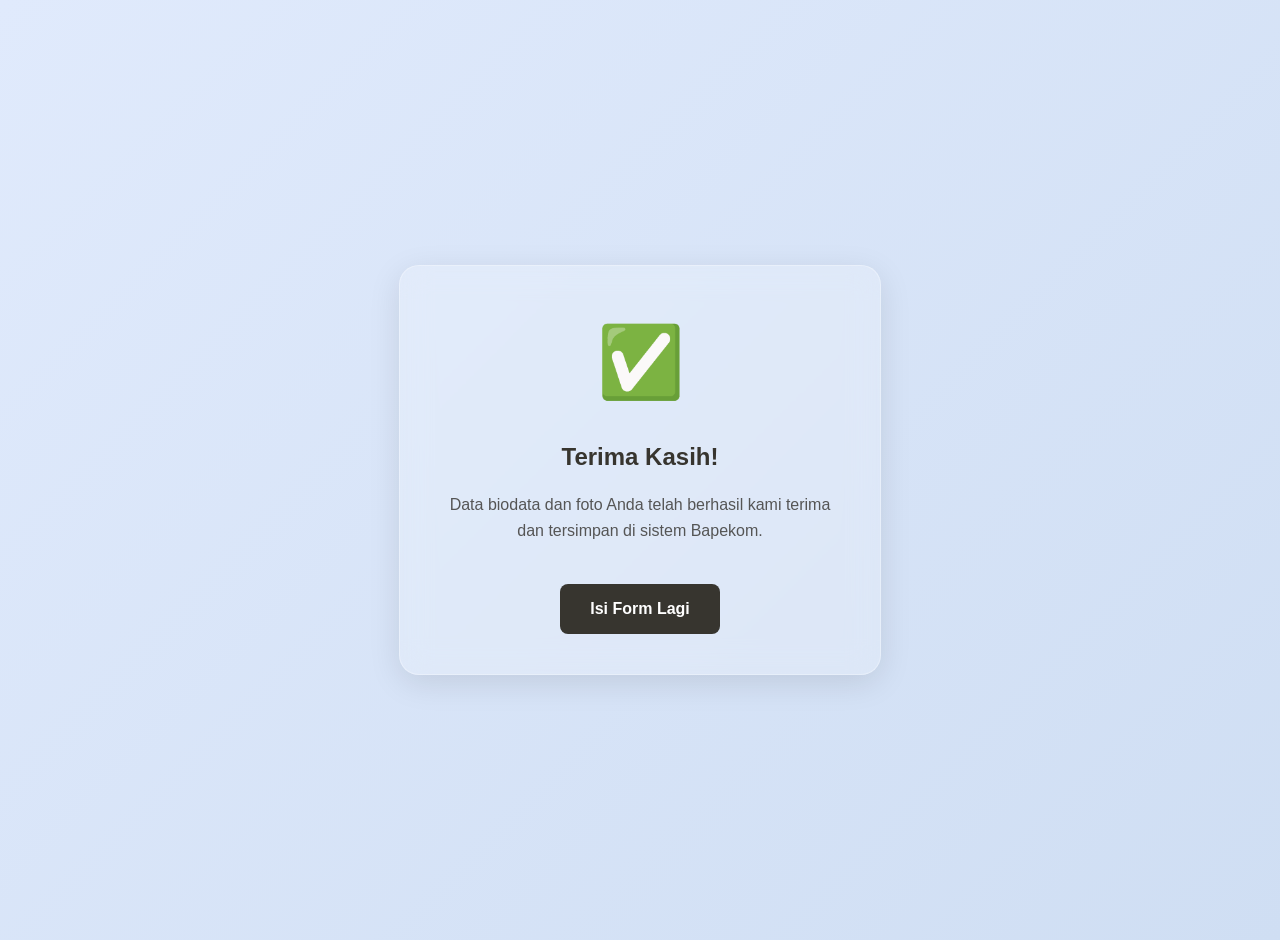
==== sucess.html @ 70df20a0 "Add files via upload" ====
<!DOCTYPE html>
<html lang="id">
<head>
    <meta charset="UTF-8">
    <meta name="viewport" content="width=device-width, initial-scale=1.0">
    <title>Pendaftaran Berhasil</title>
    <link rel="stylesheet" href="css/style.css">
</head>
<body class="success-container">

    <div class="success-card">
        <span class="icon-check">✅</span>
        <h2>Terima Kasih!</h2>
        <p>Data biodata dan foto Anda telah berhasil kami terima dan tersimpan di sistem Bapekom.</p>
        <a href="index.html" class="btn-back">Isi Form Lagi</a>
    </div>

</body>
</html>
---- css/style.css ----
/* css/style.css */
@import url('https://fonts.googleapis.com/css2?family=Poppins:wght@300;400;500;600;700&display=swap');

/* --- Profile Logo Styling --- */
.profile-logo {
    width: 100px;
    height: 100px;
    background-color: white;
    border-radius: 50%; /* Membuat Bulat */
    margin: -80px auto 20px auto; /* Margin negatif untuk mengangkat logo ke atas kartu */
    display: flex;
    justify-content: center;
    align-items: center;
    box-shadow: 0 10px 25px rgba(0,0,0,0.2); /* Bayangan kuat agar kontras dengan glass */
    border: 4px solid rgba(255, 255, 255, 0.5); /* Border tipis untuk kesan glass */
    overflow: hidden; /* Memastikan gambar tetap bulat */
    position: relative;
    z-index: 10;
}

.profile-logo img {
    width: 100%;
    height: 100%;
    object-fit: cover; /* Agar gambar tidak gepeng */
}

/* Tambahkan margin top pada container agar kartu tidak menabrak atas layar karena margin logo negatif */
.glass-card-container {
    margin-top: 60px; 
    position: relative;
    /* ... sisa kode glass-card-container sebelumnya ... */
}

body {
    font-family: 'Poppins', sans-serif;
    background: linear-gradient(135deg, #a1c4fd 0%, #c2e9fb 100%); /* Gradien latar belakang untuk efek glassmorphism yang lebih baik */
    color: #37352f;
    line-height: 1.6;
    display: flex;
    justify-content: center;
    align-items: center; /* Memposisikan kartu di tengah vertikal juga */
    min-height: 100vh; /* Pastikan tinggi minimal viewport */
    margin: 0;
    padding: 20px; /* Padding agar tidak terlalu mepet ke pinggir */
    overflow-y: auto; /* Agar bisa scroll jika konten panjang */
}

/* --- Glassmorphism Card Container --- */
.glass-card-container {
    background: rgba(255, 255, 255, 0.2); /* Transparansi dasar */
    border-radius: 20px;
    border: 1px solid rgba(255, 255, 255, 0.3); /* Border bening */
    box-shadow: 0 8px 32px 0 rgba(31, 38, 135, 0.37); /* Bayangan kuat */
    backdrop-filter: blur(10px); /* Efek blur bening */
    -webkit-backdrop-filter: blur(10px); /* Dukungan browser lama */
    padding: 30px; /* Padding di dalam kartu glass */
    max-width: 700px; /* Lebar maksimal kartu */
    width: 100%;
}

.tally-wrapper { /* Konten form di dalam kartu glass */
    background-color: rgba(255, 255, 255, 0.8); /* Warna dasar form, sedikit transparan */
    border-radius: 15px; /* Radius sudut agar serasi */
    padding: 30px;
    box-shadow: 0 4px 15px rgba(0,0,0,0.05); /* Bayangan ringan untuk lapisan dalam */
}


h1 { font-size: 38px; font-weight: 700; margin-bottom: 25px; letter-spacing: -0.5px; color: #1a1a1a; }

.info-box {
    background-color: rgba(255, 245, 245, 0.9); /* Sedikit transparan untuk menyatu */
    border-left: 5px solid #ff7070;
    border-radius: 8px;
    padding: 20px;
    margin-bottom: 50px;
    font-size: 14px;
    color: #5c0000;
}

.block { margin-bottom: 40px; }

label { display: block; font-weight: 500; margin-bottom: 8px; font-size: 16px; color: #37352f; }

.required { color: #eb5757; margin-left: 2px; }

input[type="text"], input[type="number"], input[type="tel"], textarea, select {
    width: 100%;
    border: none;
    border-bottom: 1px solid #e0e0e0;
    padding: 12px 0;
    font-size: 18px;
    outline: none;
    background: transparent;
    transition: 0.2s;
}

input:focus, textarea:focus, select:focus { border-bottom: 2px solid #37352f; }

.drop-zone {
    border: 2px dashed #d0d0d0;
    border-radius: 12px;
    padding: 40px;
    text-align: center;
    cursor: pointer;
    transition: 0.3s;
    background-color: rgba(255, 255, 255, 0.7); /* Latar belakang agak bening */
}

.drop-zone:hover { background-color: rgba(247, 247, 245, 0.8); border-color: #37352f; }

.drop-zone__prompt { font-size: 14px; color: #757575; }

.drop-zone__input { display: none; }

.submit-btn {
    background-color: #37352f;
    color: white;
    border: none;
    padding: 14px 28px;
    border-radius: 8px;
    font-weight: 600;
    cursor: pointer;
    font-size: 16px;
    transition: 0.2s;
    box-shadow: 0 4px 10px rgba(0,0,0,0.2); /* Bayangan tombol */
}

.submit-btn:hover { background-color: #000; opacity: 0.9; transform: translateY(-2px); box-shadow: 0 6px 15px rgba(0,0,0,0.25); }

.submit-btn:disabled { background-color: #ccc; cursor: not-allowed; box-shadow: none; }

/* Responsive adjustments */
@media (max-width: 768px) {
    .glass-card-container {
        padding: 20px;
        margin: 10px;
    }
    .tally-wrapper {
        padding: 20px;
    }
    h1 {
        font-size: 28px;
    }
}

/* css/success.css */

.success-container {
    display: flex;
    justify-content: center;
    align-items: center;
    min-height: 100vh;
    margin: 0;
    background: linear-gradient(135deg, #e0eafc, #cfdef3);
    font-family: 'Segoe UI', Tahoma, Geneva, Verdana, sans-serif;
}

.success-card {
    background: rgba(255, 255, 255, 0.2);
    backdrop-filter: blur(15px);
    -webkit-backdrop-filter: blur(15px);
    padding: 40px;
    border-radius: 20px;
    text-align: center;
    border: 1px solid rgba(255, 255, 255, 0.3);
    box-shadow: 0 8px 32px rgba(0, 0, 0, 0.1);
    max-width: 400px;
    width: 90%;
    animation: fadeIn 0.8s ease-out;
}

.icon-check {
    font-size: 70px;
    color: #2e7d32;
    margin-bottom: 20px;
    display: block;
}

.success-card h2 {
    color: #37352f;
    margin-bottom: 15px;
}

.success-card p {
    color: #555;
    line-height: 1.6;
}

.btn-back {
    display: inline-block;
    margin-top: 25px;
    padding: 12px 30px;
    background: #37352f;
    color: white;
    text-decoration: none;
    border-radius: 8px;
    font-weight: 600;
    transition: all 0.3s ease;
}

.btn-back:hover {
    background: #000;
    transform: translateY(-3px);
    box-shadow: 0 5px 15px rgba(0,0,0,0.2);
}

@keyframes fadeIn {
    from { opacity: 0; transform: translateY(20px); }
    to { opacity: 1; transform: translateY(0); }
}
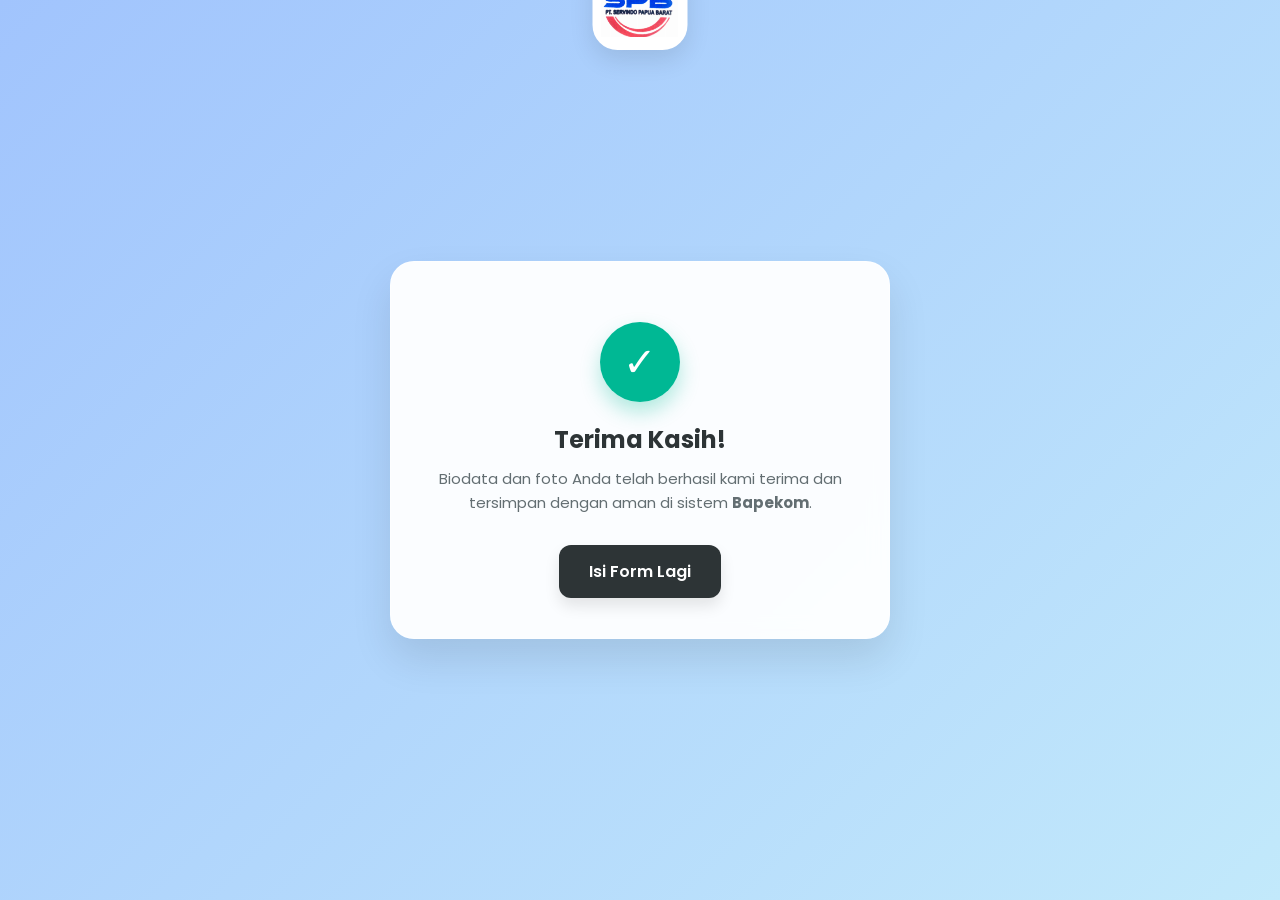
==== commit bf9919bd: "Update sucess.html" ====
--- a/sucess.html
+++ b/sucess.html
@@ -2,18 +2,40 @@
 <html lang="id">
 <head>
     <meta charset="UTF-8">
-    <meta name="viewport" content="width=device-width, initial-scale=1.0">
-    <title>Pendaftaran Berhasil</title>
-    <link rel="stylesheet" href="css/style.css">
+    <meta name="viewport" content="width=device-width, initial-scale=1.0, maximum-scale=1.0, user-scalable=no">
+    <title>Pendaftaran Berhasil - Bapekom</title>
+    
+    <link rel="stylesheet" href="css/style.css?v=3.1">
+    
+    <link rel="preconnect" href="https://fonts.googleapis.com">
+    <link rel="preconnect" href="https://fonts.gstatic.com" crossorigin>
+    <link href="https://fonts.googleapis.com/css2?family=Poppins:wght@400;600;700&display=swap" rel="stylesheet">
 </head>
-<body class="success-container">
+<body>
 
-    <div class="success-card">
-        <span class="icon-check">✅</span>
-        <h2>Terima Kasih!</h2>
-        <p>Data biodata dan foto Anda telah berhasil kami terima dan tersimpan di sistem Bapekom.</p>
-        <a href="index.html" class="btn-back">Isi Form Lagi</a>
+    <div class="main-container">
+        <div class="logo-area">
+            <div class="profile-logo">
+                <img src="img/Logo 2.png" alt="Logo Bapekom">
+            </div>
+        </div>
+
+        <div class="glass-card-container">
+            <div class="success-card">
+                <div class="icon-container">
+                    ✓
+                </div>
+                
+                <h2>Terima Kasih!</h2>
+                
+                <p>
+                    Biodata dan foto Anda telah berhasil kami terima dan tersimpan dengan aman di sistem <strong>Bapekom</strong>.
+                </p>
+                
+                <a href="index.html" class="btn-back">Isi Form Lagi</a>
+            </div>
+        </div>
     </div>
 
 </body>
-</html>+</html>
--- a/css/style.css
+++ b/css/style.css
@@ -1,211 +1,259 @@
-/* css/style.css */
+/* --- 1. Reset & Font Import --- */
 @import url('https://fonts.googleapis.com/css2?family=Poppins:wght@300;400;500;600;700&display=swap');
 
-/* --- Profile Logo Styling --- */
+:root {
+    --primary-color: #2d3436;
+    --accent-color: #0984e3;
+    --bg-gradient: linear-gradient(135deg, #a1c4fd 0%, #c2e9fb 100%);
+    --card-bg: rgba(255, 255, 255, 0.95);
+    --radius: 16px;
+    --shadow: 0 20px 40px rgba(0, 0, 0, 0.1);
+}
+
+* {
+    box-sizing: border-box;
+    margin: 0;
+    padding: 0;
+}
+
+/* --- 2. Body: Sentralisasi Konten --- */
+body {
+    font-family: 'Poppins', sans-serif;
+    background: var(--bg-gradient);
+    background-attachment: fixed;
+    color: #2d3436;
+    display: flex;
+    justify-content: center;
+    align-items: center; /* Vertikal center di Laptop */
+    min-height: 100vh;
+    padding: 60px 15px; /* Jarak atas untuk Logo */
+}
+
+/* --- 3. Kartu Utama (Rahasia agar Laptop Bagus) --- */
+.glass-card-container {
+    background: var(--card-bg);
+    border-radius: 24px;
+    box-shadow: var(--shadow);
+    width: 100%;
+    max-width: 500px; /* DI LAPTOP: Lebar dikunci agar tidak melar */
+    position: relative;
+    padding: 60px 30px 40px 30px; 
+    border: 1px solid rgba(255, 255, 255, 0.5);
+    backdrop-filter: blur(10px);
+}
+
+/* --- 4. Logo Area --- */
 .profile-logo {
-    width: 100px;
-    height: 100px;
-    background-color: white;
-    border-radius: 50%; /* Membuat Bulat */
-    margin: -80px auto 20px auto; /* Margin negatif untuk mengangkat logo ke atas kartu */
+    width: 95px;
+    height: 95px;
+    background: white;
+    border-radius: 25px; /* Squircle style */
+    position: absolute;
+    top: -45px;
+    left: 50%;
+    transform: translateX(-50%);
     display: flex;
     justify-content: center;
     align-items: center;
-    box-shadow: 0 10px 25px rgba(0,0,0,0.2); /* Bayangan kuat agar kontras dengan glass */
-    border: 4px solid rgba(255, 255, 255, 0.5); /* Border tipis untuk kesan glass */
-    overflow: hidden; /* Memastikan gambar tetap bulat */
-    position: relative;
+    box-shadow: 0 10px 25px rgba(0,0,0,0.1);
+    border: 4px solid white;
     z-index: 10;
+    overflow: hidden;
 }
 
 .profile-logo img {
     width: 100%;
     height: 100%;
-    object-fit: cover; /* Agar gambar tidak gepeng */
-}
-
-/* Tambahkan margin top pada container agar kartu tidak menabrak atas layar karena margin logo negatif */
-.glass-card-container {
-    margin-top: 60px; 
-    position: relative;
-    /* ... sisa kode glass-card-container sebelumnya ... */
-}
-
-body {
-    font-family: 'Poppins', sans-serif;
-    background: linear-gradient(135deg, #a1c4fd 0%, #c2e9fb 100%); /* Gradien latar belakang untuk efek glassmorphism yang lebih baik */
-    color: #37352f;
-    line-height: 1.6;
-    display: flex;
-    justify-content: center;
-    align-items: center; /* Memposisikan kartu di tengah vertikal juga */
-    min-height: 100vh; /* Pastikan tinggi minimal viewport */
-    margin: 0;
-    padding: 20px; /* Padding agar tidak terlalu mepet ke pinggir */
-    overflow-y: auto; /* Agar bisa scroll jika konten panjang */
-}
-
-/* --- Glassmorphism Card Container --- */
-.glass-card-container {
-    background: rgba(255, 255, 255, 0.2); /* Transparansi dasar */
-    border-radius: 20px;
-    border: 1px solid rgba(255, 255, 255, 0.3); /* Border bening */
-    box-shadow: 0 8px 32px 0 rgba(31, 38, 135, 0.37); /* Bayangan kuat */
-    backdrop-filter: blur(10px); /* Efek blur bening */
-    -webkit-backdrop-filter: blur(10px); /* Dukungan browser lama */
-    padding: 30px; /* Padding di dalam kartu glass */
-    max-width: 700px; /* Lebar maksimal kartu */
-    width: 100%;
-}
-
-.tally-wrapper { /* Konten form di dalam kartu glass */
-    background-color: rgba(255, 255, 255, 0.8); /* Warna dasar form, sedikit transparan */
-    border-radius: 15px; /* Radius sudut agar serasi */
-    padding: 30px;
-    box-shadow: 0 4px 15px rgba(0,0,0,0.05); /* Bayangan ringan untuk lapisan dalam */
-}
-
-
-h1 { font-size: 38px; font-weight: 700; margin-bottom: 25px; letter-spacing: -0.5px; color: #1a1a1a; }
+    object-fit: contain;
+    padding: 5px;
+}
+
+/* --- 5. Tipografi & Info Box --- */
+h1 {
+    font-size: 22px;
+    font-weight: 700;
+    text-align: center;
+    margin-bottom: 20px;
+    color: #1a1a1a;
+    line-height: 1.2;
+}
 
 .info-box {
-    background-color: rgba(255, 245, 245, 0.9); /* Sedikit transparan untuk menyatu */
-    border-left: 5px solid #ff7070;
-    border-radius: 8px;
-    padding: 20px;
-    margin-bottom: 50px;
+    background: #fff5f5;
+    border-left: 4px solid #ff7070;
+    padding: 15px;
+    border-radius: 12px;
+    margin-bottom: 30px;
+    font-size: 13px;
+    color: #444;
+}
+
+.info-box strong { color: #d63031; }
+
+/* --- 6. Form Styling --- */
+.block { margin-bottom: 25px; }
+
+label {
+    display: block;
+    font-weight: 600;
+    margin-bottom: 8px;
     font-size: 14px;
-    color: #5c0000;
-}
-
-.block { margin-bottom: 40px; }
-
-label { display: block; font-weight: 500; margin-bottom: 8px; font-size: 16px; color: #37352f; }
-
-.required { color: #eb5757; margin-left: 2px; }
-
-input[type="text"], input[type="number"], input[type="tel"], textarea, select {
-    width: 100%;
-    border: none;
-    border-bottom: 1px solid #e0e0e0;
-    padding: 12px 0;
-    font-size: 18px;
+}
+
+input[type="text"], 
+input[type="number"], 
+input[type="tel"], 
+textarea, 
+select {
+    width: 100%;
+    padding: 14px;
+    border: 2px solid #f1f2f6;
+    border-radius: 12px;
+    font-size: 16px; /* Standar mobile agar tidak auto-zoom */
+    background: #f8fafc;
     outline: none;
-    background: transparent;
-    transition: 0.2s;
-}
-
-input:focus, textarea:focus, select:focus { border-bottom: 2px solid #37352f; }
-
+    transition: 0.3s;
+    font-family: inherit;
+}
+
+input:focus, textarea:focus, select:focus {
+    border-color: var(--accent-color);
+    background: #fff;
+    box-shadow: 0 0 0 4px rgba(9, 132, 227, 0.1);
+}
+
+/* --- 7. Upload Area (Drop Zone) --- */
 .drop-zone {
-    border: 2px dashed #d0d0d0;
-    border-radius: 12px;
-    padding: 40px;
+    border: 2px dashed #dfe4ea;
+    border-radius: 12px;
+    padding: 25px;
     text-align: center;
+    background: #fafafa;
     cursor: pointer;
     transition: 0.3s;
-    background-color: rgba(255, 255, 255, 0.7); /* Latar belakang agak bening */
-}
-
-.drop-zone:hover { background-color: rgba(247, 247, 245, 0.8); border-color: #37352f; }
-
-.drop-zone__prompt { font-size: 14px; color: #757575; }
-
-.drop-zone__input { display: none; }
-
+}
+
+.drop-zone:hover {
+    border-color: var(--accent-color);
+    background: #f1f7ff;
+}
+
+.drop-zone__prompt {
+    font-size: 13px;
+    color: #747d8c;
+}
+
+/* --- 8. Tombol Kirim Gaul --- */
 .submit-btn {
-    background-color: #37352f;
+    width: 100%;
+    padding: 16px;
+    background: #2d3436;
     color: white;
     border: none;
-    padding: 14px 28px;
-    border-radius: 8px;
-    font-weight: 600;
+    border-radius: 12px;
+    font-weight: 700;
+    font-size: 16px;
     cursor: pointer;
-    font-size: 16px;
-    transition: 0.2s;
-    box-shadow: 0 4px 10px rgba(0,0,0,0.2); /* Bayangan tombol */
-}
-
-.submit-btn:hover { background-color: #000; opacity: 0.9; transform: translateY(-2px); box-shadow: 0 6px 15px rgba(0,0,0,0.25); }
-
-.submit-btn:disabled { background-color: #ccc; cursor: not-allowed; box-shadow: none; }
-
-/* Responsive adjustments */
-@media (max-width: 768px) {
+    transition: all 0.3s ease;
+    box-shadow: 0 10px 20px rgba(0,0,0,0.1);
+}
+
+.submit-btn:hover {
+    background: #000;
+    transform: translateY(-2px);
+    box-shadow: 0 15px 30px rgba(0,0,0,0.2);
+}
+
+/* --- 9. Khusus Penyesuaian Mobile (HP) --- */
+@media (max-width: 480px) {
+    body {
+        align-items: flex-start; /* Di HP mulai dari atas agar bisa scroll enak */
+        padding-top: 70px;
+    }
+    
     .glass-card-container {
-        padding: 20px;
-        margin: 10px;
+        padding: 50px 20px 30px 20px;
+        border-radius: 20px;
     }
-    .tally-wrapper {
-        padding: 20px;
+
+    h1 { font-size: 19px; }
+    
+    .profile-logo {
+        width: 85px;
+        height: 85px;
+        top: -42px;
     }
-    h1 {
-        font-size: 28px;
-    }
-}
-
-/* css/success.css */
-
-.success-container {
+}
+/* --- CSS UNTUK SUCCESS.HTML (TAMBAHKAN DI BAWAH) --- */
+
+.success-card {
+    text-align: center;
+    animation: fadeIn 0.8s ease-out;
+}
+
+/* Animasi Icon Checkmark yang Gaul */
+.icon-container {
+    width: 80px;
+    height: 80px;
+    background: #00b894; /* Warna hijau sukses */
+    color: white;
+    border-radius: 50%;
     display: flex;
     justify-content: center;
     align-items: center;
-    min-height: 100vh;
-    margin: 0;
-    background: linear-gradient(135deg, #e0eafc, #cfdef3);
-    font-family: 'Segoe UI', Tahoma, Geneva, Verdana, sans-serif;
-}
-
-.success-card {
-    background: rgba(255, 255, 255, 0.2);
-    backdrop-filter: blur(15px);
-    -webkit-backdrop-filter: blur(15px);
-    padding: 40px;
-    border-radius: 20px;
-    text-align: center;
-    border: 1px solid rgba(255, 255, 255, 0.3);
-    box-shadow: 0 8px 32px rgba(0, 0, 0, 0.1);
-    max-width: 400px;
-    width: 90%;
-    animation: fadeIn 0.8s ease-out;
-}
-
-.icon-check {
-    font-size: 70px;
-    color: #2e7d32;
-    margin-bottom: 20px;
-    display: block;
+    font-size: 40px;
+    margin: 0 auto 20px auto;
+    box-shadow: 0 10px 20px rgba(0, 184, 148, 0.3);
+    animation: scaleUp 0.5s cubic-bezier(0.175, 0.885, 0.32, 1.275);
 }
 
 .success-card h2 {
-    color: #37352f;
-    margin-bottom: 15px;
+    font-size: 24px;
+    color: #2d3436;
+    margin-bottom: 10px;
+    font-weight: 700;
 }
 
 .success-card p {
-    color: #555;
+    color: #636e72;
+    font-size: 15px;
+    margin-bottom: 30px;
     line-height: 1.6;
 }
 
+/* Tombol Kembali */
 .btn-back {
     display: inline-block;
-    margin-top: 25px;
-    padding: 12px 30px;
-    background: #37352f;
+    text-decoration: none;
+    padding: 14px 30px;
+    background: #2d3436;
     color: white;
-    text-decoration: none;
-    border-radius: 8px;
+    border-radius: 12px;
     font-weight: 600;
     transition: all 0.3s ease;
+    box-shadow: 0 8px 15px rgba(0,0,0,0.1);
 }
 
 .btn-back:hover {
     background: #000;
     transform: translateY(-3px);
-    box-shadow: 0 5px 15px rgba(0,0,0,0.2);
-}
-
+    box-shadow: 0 12px 20px rgba(0,0,0,0.2);
+}
+
+/* Animasi Masuk */
 @keyframes fadeIn {
     from { opacity: 0; transform: translateY(20px); }
     to { opacity: 1; transform: translateY(0); }
-}+}
+
+@keyframes scaleUp {
+    from { transform: scale(0); }
+    to { transform: scale(1); }
+}
+
+/* Penyesuaian Mobile untuk Success Card */
+@media (max-width: 480px) {
+    .success-card h2 { font-size: 20px; }
+    .success-card p { font-size: 14px; }
+    .icon-container { width: 70px; height: 70px; font-size: 35px; }
+}
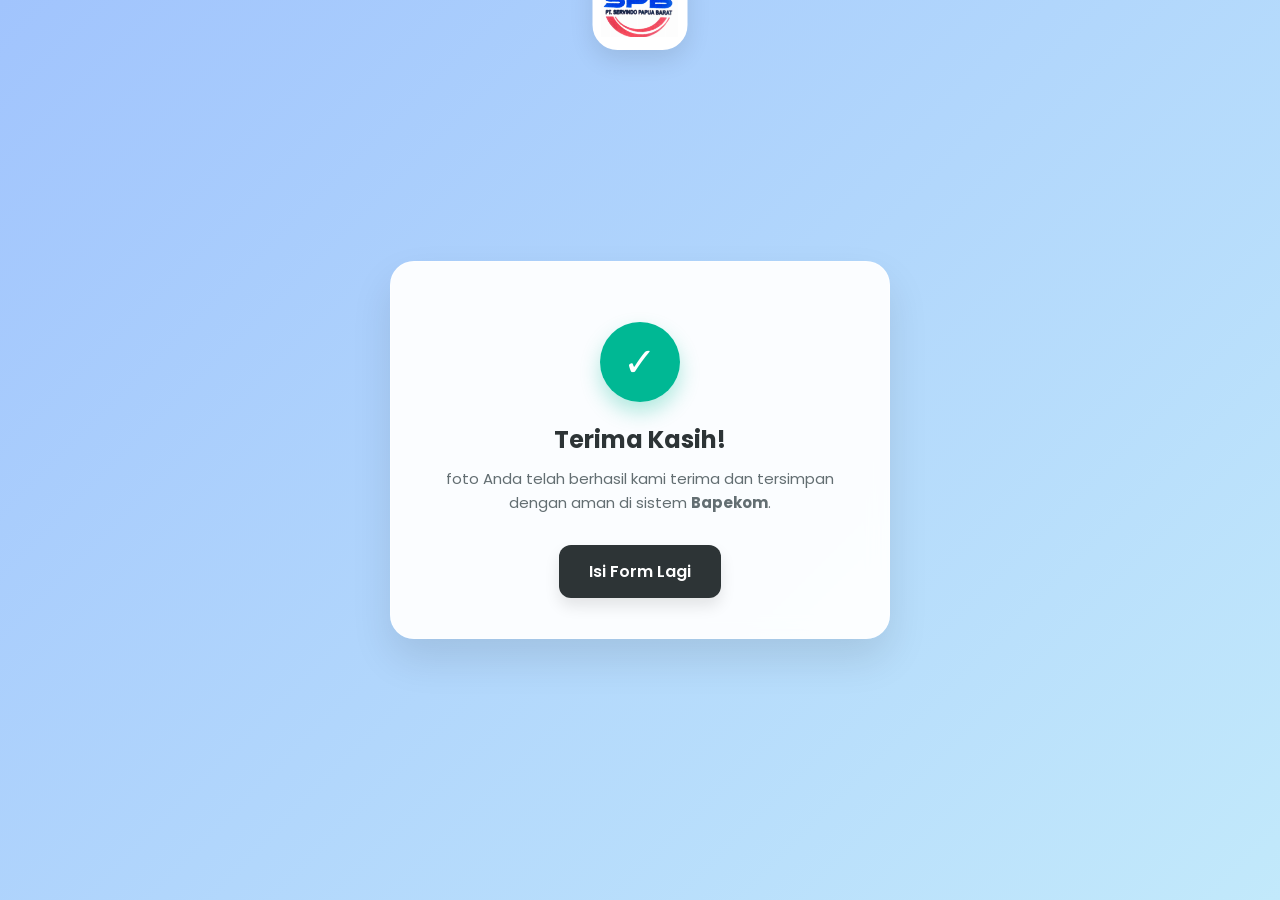
==== commit fded8e7b: "Update sucess.html" ====
--- a/sucess.html
+++ b/sucess.html
@@ -29,7 +29,7 @@
                 <h2>Terima Kasih!</h2>
                 
                 <p>
-                    Biodata dan foto Anda telah berhasil kami terima dan tersimpan dengan aman di sistem <strong>Bapekom</strong>.
+                     foto Anda telah berhasil kami terima dan tersimpan dengan aman di sistem <strong>Bapekom</strong>.
                 </p>
                 
                 <a href="index.html" class="btn-back">Isi Form Lagi</a>
@@ -39,3 +39,4 @@
 
 </body>
 </html>
+
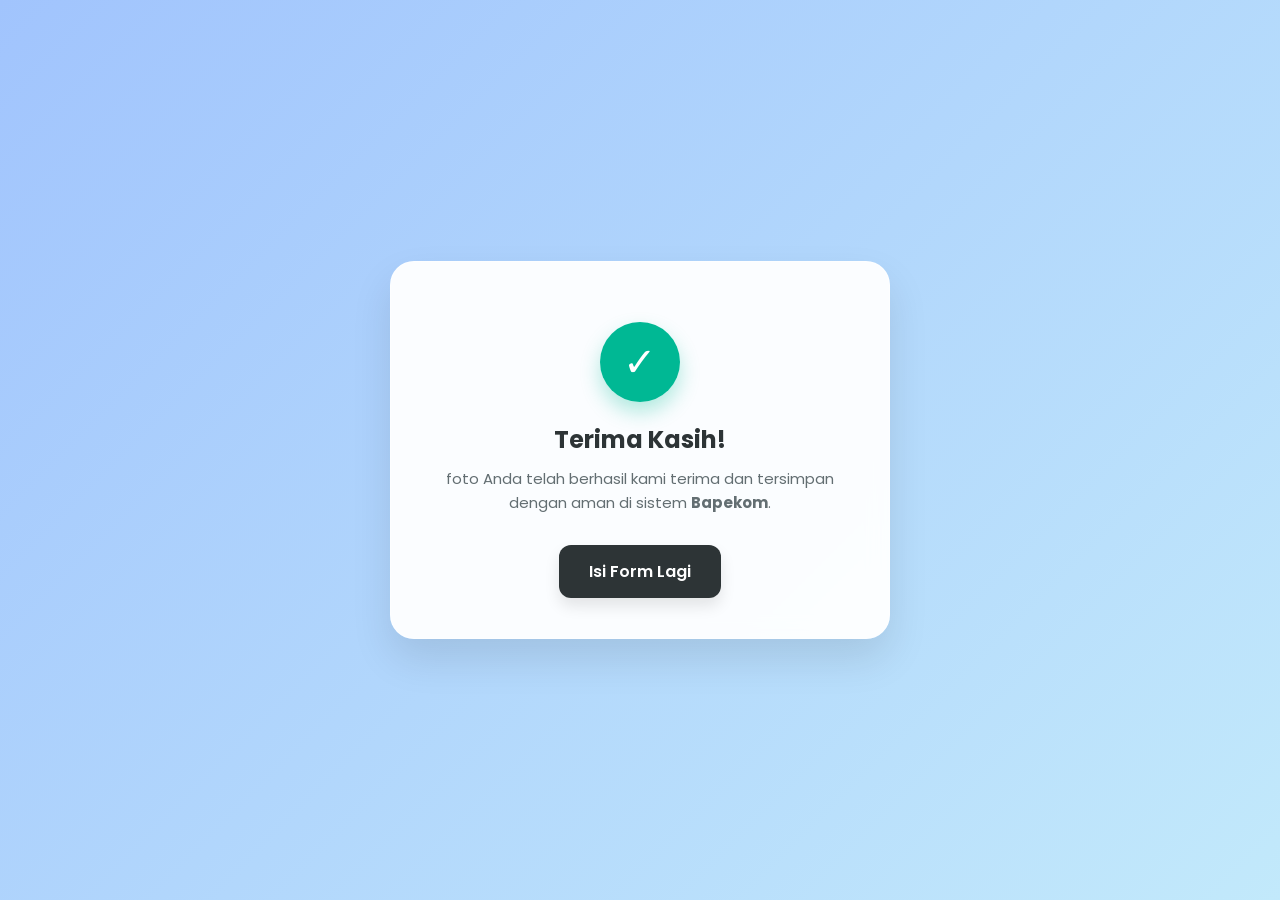
==== commit 3648de94: "Update sucess.html" ====
--- a/sucess.html
+++ b/sucess.html
@@ -12,13 +12,10 @@
     <link href="https://fonts.googleapis.com/css2?family=Poppins:wght@400;600;700&display=swap" rel="stylesheet">
 </head>
 <body>
+     </div>
+        </div>
 
-    <div class="main-container">
-        <div class="logo-area">
-            <div class="profile-logo">
-                <img src="img/Logo 2.png" alt="Logo Bapekom">
-            </div>
-        </div>
+
 
         <div class="glass-card-container">
             <div class="success-card">
@@ -40,3 +37,5 @@
 </body>
 </html>
 
+
+
